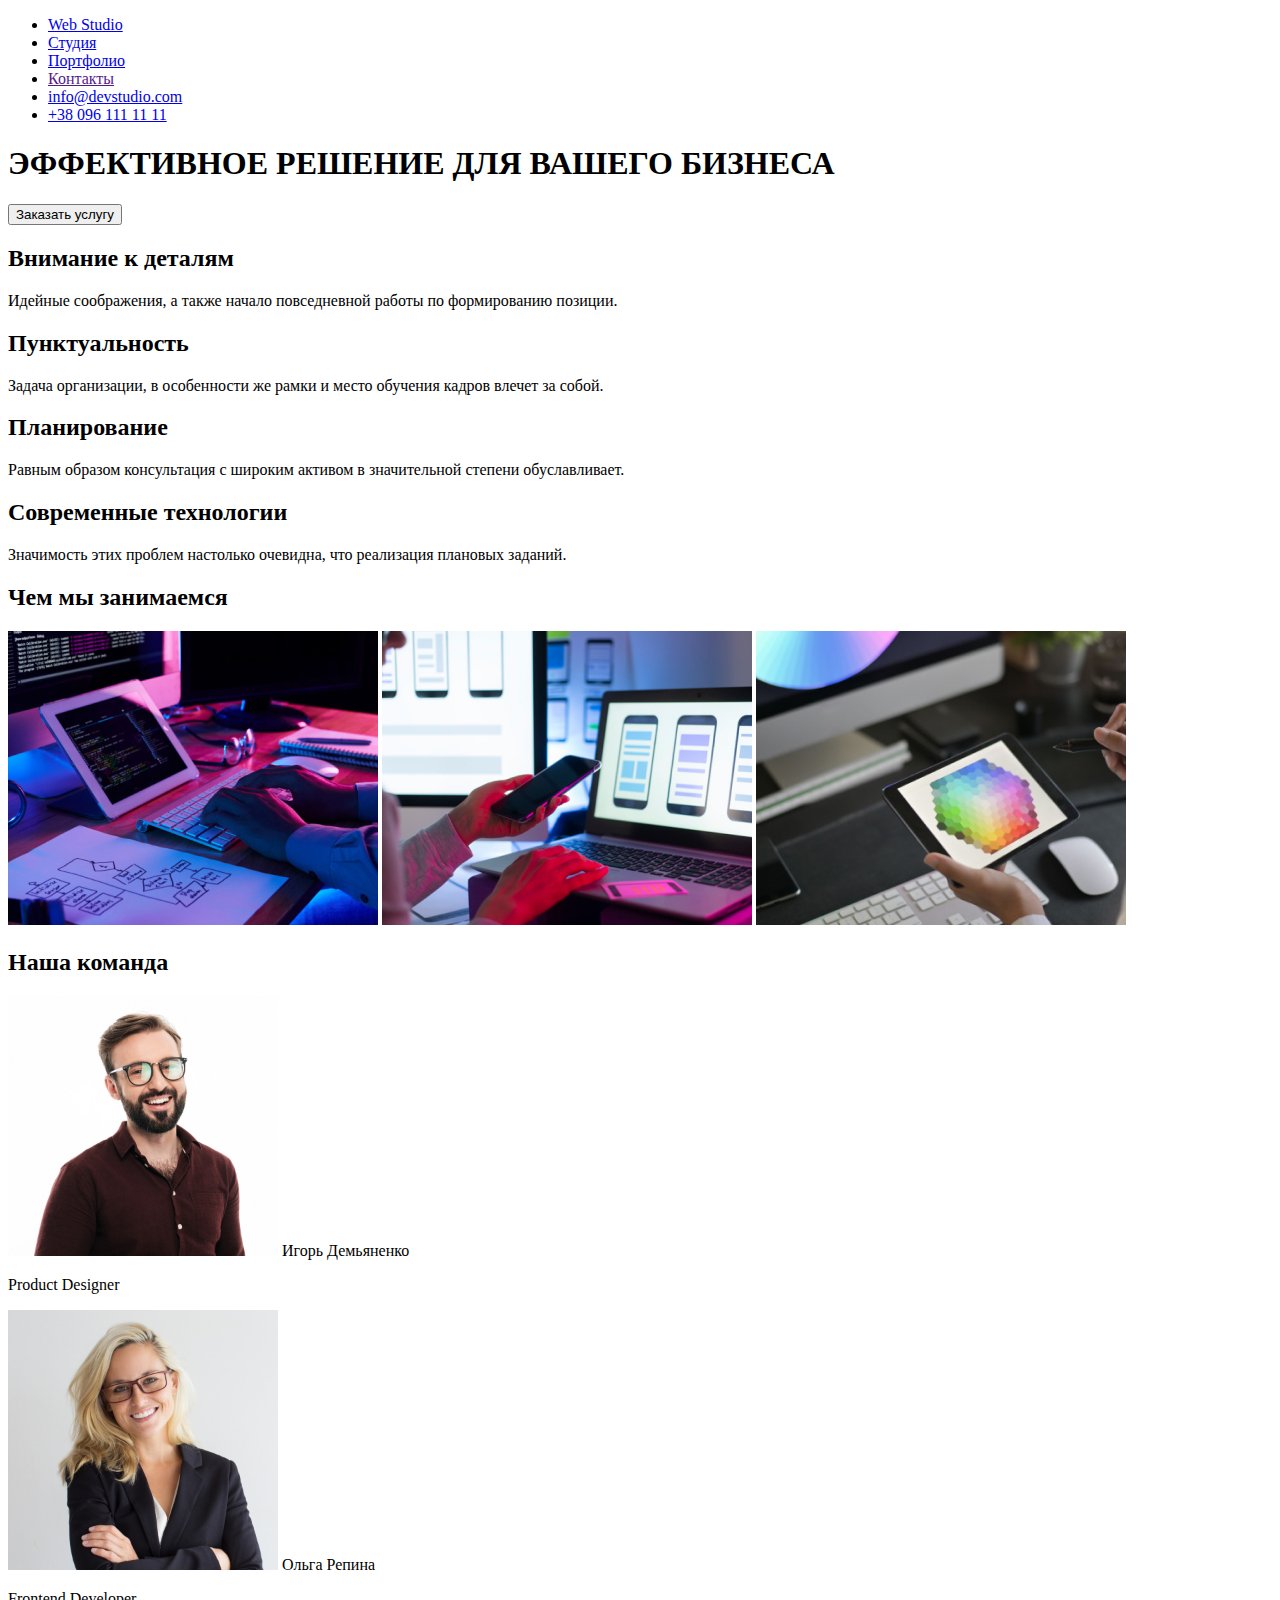
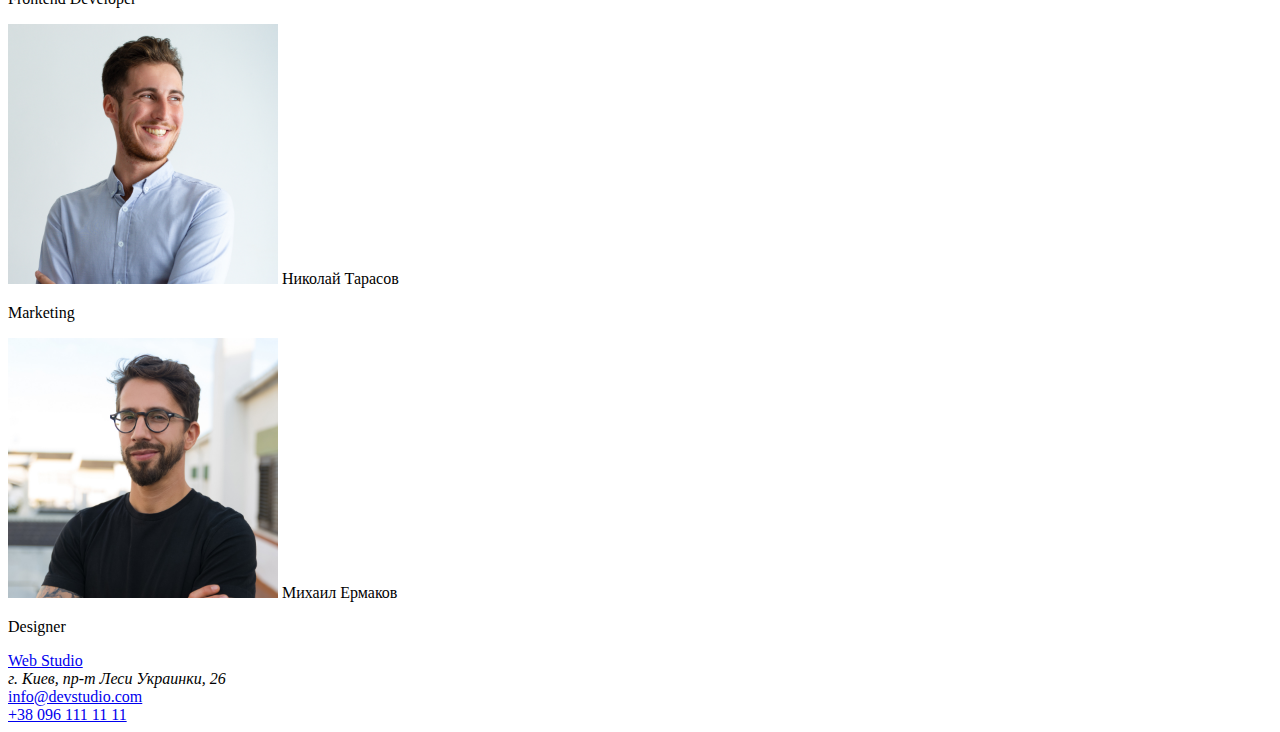
==== index.html @ 09b92e20 "Starting" ====
<!DOCTYPE html>
<html lang="en">
    <head>
        <meta charset="UTF-8">
        <meta name="viewport" content="width=device-width, initial-scale=1.0">
        <title>Студия</title>
    </head>
    <body>
        <!--Верхняя линия-->
        <header>
            <ul>
                <li><a href="./index.html">Web Studio</a></li>
                <li><a href="./index.html">Студия</a></li>
                <li><a href="./portfolio.html">Портфолио</a></li>
                <li><a href="">Контакты</a></li>
                <li><a href="mailto:info@devstudio.com">info@devstudio.com</a></li>
                <li><a href="tel:+380961111111">+38 096 111 11 11</a></li>
            </ul>
        </header>

        <!--Основной контент-->
        <main>
            <!--Шапка-->
            <section>
                <h1>ЭФФЕКТИВНОЕ РЕШЕНИЕ ДЛЯ ВАШЕГО БИЗНЕСА</h1>
                <button type="button">Заказать услугу</button>
            </section>

            <!--Особенности-->
            <section>
                <!--Feature 1-->
                <section>
                    <h2>Внимание к деталям</h2>
                    <p>Идейные соображения, а также начало повседневной работы по формированию позиции.</p>
                </section>

                <!--Feature 2-->
                <section>
                    <h2>Пунктуальность</h2>
                    <p>Задача организации, в особенности же рамки и место обучения кадров влечет за собой.</p>
                </section>

                <!--Feature 3-->
                <section>
                    <h2>Планирование</h2>
                    <p>Равным образом консультация с широким активом в значительной степени обуславливает.</p>
                </section>

                <!--Feature 4-->
                <section>
                    <h2>Современные технологии</h2>
                    <p>Значимость этих проблем настолько очевидна, что реализация плановых заданий.</p>
                </section>
            </section>

            <!--Чем мы занимаемся-->
            <section>
                <h2>Чем мы занимаемся</h2>
                <img src="./images/img.jpg" width="370px" height="294px">
                <img src="./images/img (1).jpg" width="370px" height="294px">
                <img src="./images/img (2).jpg" width="370px" height="294px">
            </section>

            <!--Наша команда-->
            <section>
                <h2>Наша команда</h2>
                <img src="./images/img (3).jpg" alt="Игорь Демьяненко" width="270px" height="260px">
                <span> Игорь Демьяненко <p> Product Designer</p></span>
                <img src="./images/img (4).jpg" alt="Ольга Репина" width="270px" height="260px">
                <span> Ольга Репина <p> Frontend Developer</p></span>
                <img src="./images/img (5).jpg" alt="Николай Тарасов" width="270px" height="260px">
                <span> Николай Тарасов <p> Marketing</p></span>
                <img src="./images/img (6).jpg" alt="Михаил Ермаков" width="270px" height="260px">
                <span>Михаил Ермаков <p> Designer</p></span>
            </section>
        </main>

        <!--Подвал-->
        <footer>
            <a href="./index.html">Web Studio</a>

            <!--Address-->
            <section>
                <address>г. Киев, пр-т Леси Украинки, 26</address>
            </section>

            <!--e-mail input-->
            <section>
                <a href="mailto:info@devstudio.com">info@devstudio.com</a>
            </section>

            <!--Phone-->
            <section>
                <a href="tel:+380961111111">+38 096 111 11 11</a>
            </section>
        </footer>
    </body>
</html>
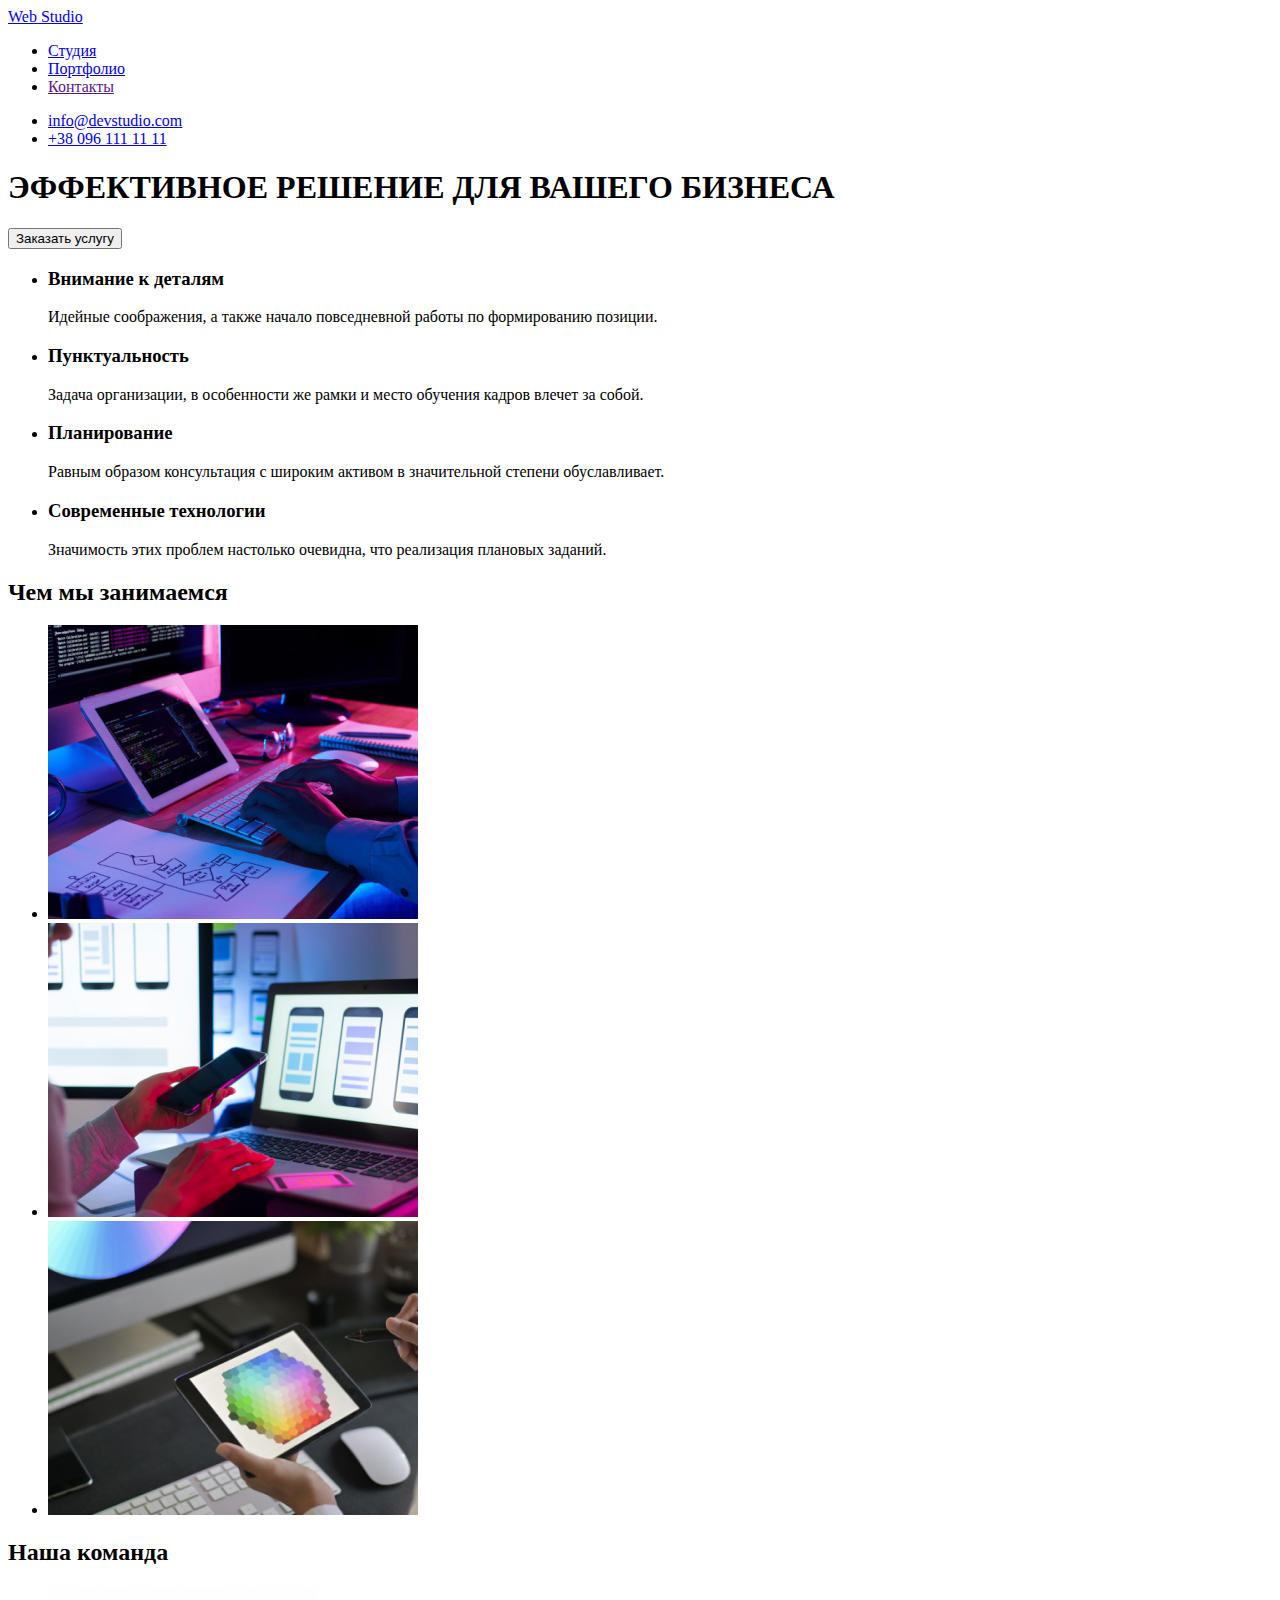
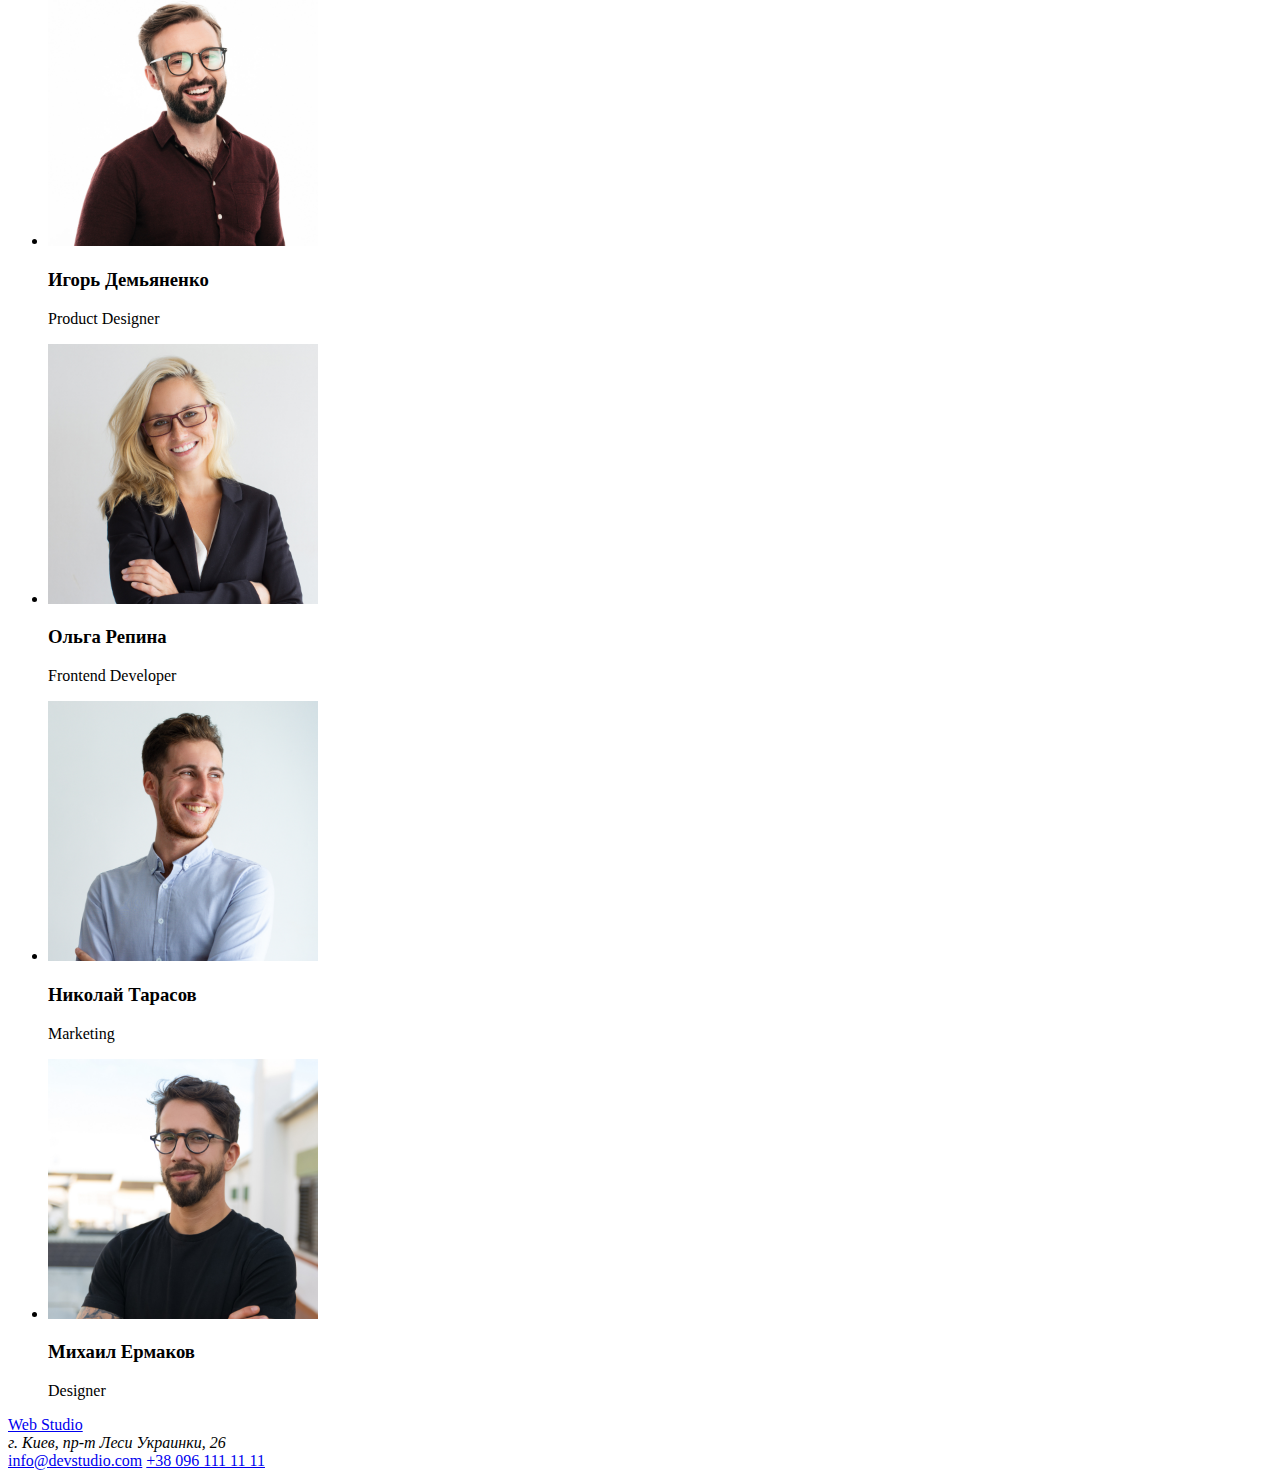
==== commit f564366a: "Changes 1" ====
--- a/index.html
+++ b/index.html
@@ -8,11 +8,15 @@
     <body>
         <!--Верхняя линия-->
         <header>
+            <nav>
+                <a href="/">Web Studio</a>
+                <ul>
+                    <li><a href="./index.html">Студия</a></li>
+                    <li><a href="./portfolio.html">Портфолио</a></li>
+                    <li><a href="">Контакты</a></li>
+                </ul>
+            </nav>
             <ul>
-                <li><a href="./index.html">Web Studio</a></li>
-                <li><a href="./index.html">Студия</a></li>
-                <li><a href="./portfolio.html">Портфолио</a></li>
-                <li><a href="">Контакты</a></li>
                 <li><a href="mailto:info@devstudio.com">info@devstudio.com</a></li>
                 <li><a href="tel:+380961111111">+38 096 111 11 11</a></li>
             </ul>
@@ -23,76 +27,82 @@
             <!--Шапка-->
             <section>
                 <h1>ЭФФЕКТИВНОЕ РЕШЕНИЕ ДЛЯ ВАШЕГО БИЗНЕСА</h1>
-                <button type="button">Заказать услугу</button>
+                <button>Заказать услугу</button>
             </section>
 
             <!--Особенности-->
             <section>
-                <!--Feature 1-->
-                <section>
-                    <h2>Внимание к деталям</h2>
-                    <p>Идейные соображения, а также начало повседневной работы по формированию позиции.</p>
-                </section>
+                <ul>
+                    <!--Feature 1-->
+                    <li>
+                        <h3>Внимание к деталям</h3>
+                        <p>Идейные соображения, а также начало повседневной работы по формированию позиции.</p>
+                    </li>
 
-                <!--Feature 2-->
-                <section>
-                    <h2>Пунктуальность</h2>
-                    <p>Задача организации, в особенности же рамки и место обучения кадров влечет за собой.</p>
-                </section>
+                    <!--Feature 2-->
+                    <li>
+                        <h3>Пунктуальность</h3>
+                        <p>Задача организации, в особенности же рамки и место обучения кадров влечет за собой.</p>
+                    </li>
 
-                <!--Feature 3-->
-                <section>
-                    <h2>Планирование</h2>
-                    <p>Равным образом консультация с широким активом в значительной степени обуславливает.</p>
-                </section>
+                    <!--Feature 3-->
+                    <li>
+                        <h3>Планирование</h3>
+                        <p>Равным образом консультация с широким активом в значительной степени обуславливает.</p>
+                    </li>
 
-                <!--Feature 4-->
-                <section>
-                    <h2>Современные технологии</h2>
-                    <p>Значимость этих проблем настолько очевидна, что реализация плановых заданий.</p>
-                </section>
+                    <!--Feature 4-->
+                    <li>
+                        <h3>Современные технологии</h3>
+                        <p>Значимость этих проблем настолько очевидна, что реализация плановых заданий.</p>
+                    </li>
+                </ul>
             </section>
 
             <!--Чем мы занимаемся-->
             <section>
                 <h2>Чем мы занимаемся</h2>
-                <img src="./images/img.jpg" width="370px" height="294px">
-                <img src="./images/img (1).jpg" width="370px" height="294px">
-                <img src="./images/img (2).jpg" width="370px" height="294px">
+                    <ul>
+                        <li><img src="./images/img.jpg" alt="write html" width="370" height="294"></li>
+                        <li><img src="./images/img(1).jpg" alt="agree decign" width="370" height="294"></li>
+                        <li><img src="./images/img(2).jpg" alt="apply css" width="370" height="294"></li>
+                    </ul>
             </section>
 
             <!--Наша команда-->
             <section>
                 <h2>Наша команда</h2>
-                <img src="./images/img (3).jpg" alt="Игорь Демьяненко" width="270px" height="260px">
-                <span> Игорь Демьяненко <p> Product Designer</p></span>
-                <img src="./images/img (4).jpg" alt="Ольга Репина" width="270px" height="260px">
-                <span> Ольга Репина <p> Frontend Developer</p></span>
-                <img src="./images/img (5).jpg" alt="Николай Тарасов" width="270px" height="260px">
-                <span> Николай Тарасов <p> Marketing</p></span>
-                <img src="./images/img (6).jpg" alt="Михаил Ермаков" width="270px" height="260px">
-                <span>Михаил Ермаков <p> Designer</p></span>
+                    <ul>
+                        <li>
+                            <img src="./images/img(3).jpg" alt="Игорь Демьяненко" width="270" height="260">
+                            <h3>Игорь Демьяненко</h3>
+                            <p>Product Designer</p>
+                        </li>
+                        <li>
+                            <img src="./images/img(4).jpg" alt="Ольга Репина" width="270" height="260">
+                            <h3>Ольга Репина</h3>
+                            <p>Frontend Developer</p>
+                        </li>
+                        <li>
+                            <img src="./images/img(5).jpg" alt="Николай Тарасов" width="270" height="260">
+                            <h3>Николай Тарасов</h3>
+                            <p>Marketing</p>
+                        </li>
+                        <li>
+                            <img src="./images/img(6).jpg" alt="Михаил Ермаков" width="270" height="260">
+                            <h3>Михаил Ермаков</h3>
+                            <p>Designer</p>
+                        </li>
+                    </ul>
             </section>
         </main>
 
         <!--Подвал-->
         <footer>
-            <a href="./index.html">Web Studio</a>
-
-            <!--Address-->
-            <section>
-                <address>г. Киев, пр-т Леси Украинки, 26</address>
-            </section>
-
-            <!--e-mail input-->
-            <section>
-                <a href="mailto:info@devstudio.com">info@devstudio.com</a>
-            </section>
-
-            <!--Phone-->
-            <section>
-                <a href="tel:+380961111111">+38 096 111 11 11</a>
-            </section>
+            <a href="/">Web Studio</a>
+            <address>г. Киев, пр-т Леси Украинки, 26</address>
+            <a href="mailto:info@devstudio.com">info@devstudio.com</a>
+            <a href="tel:+380961111111">+38 096 111 11 11</a>
         </footer>
     </body>
 </html>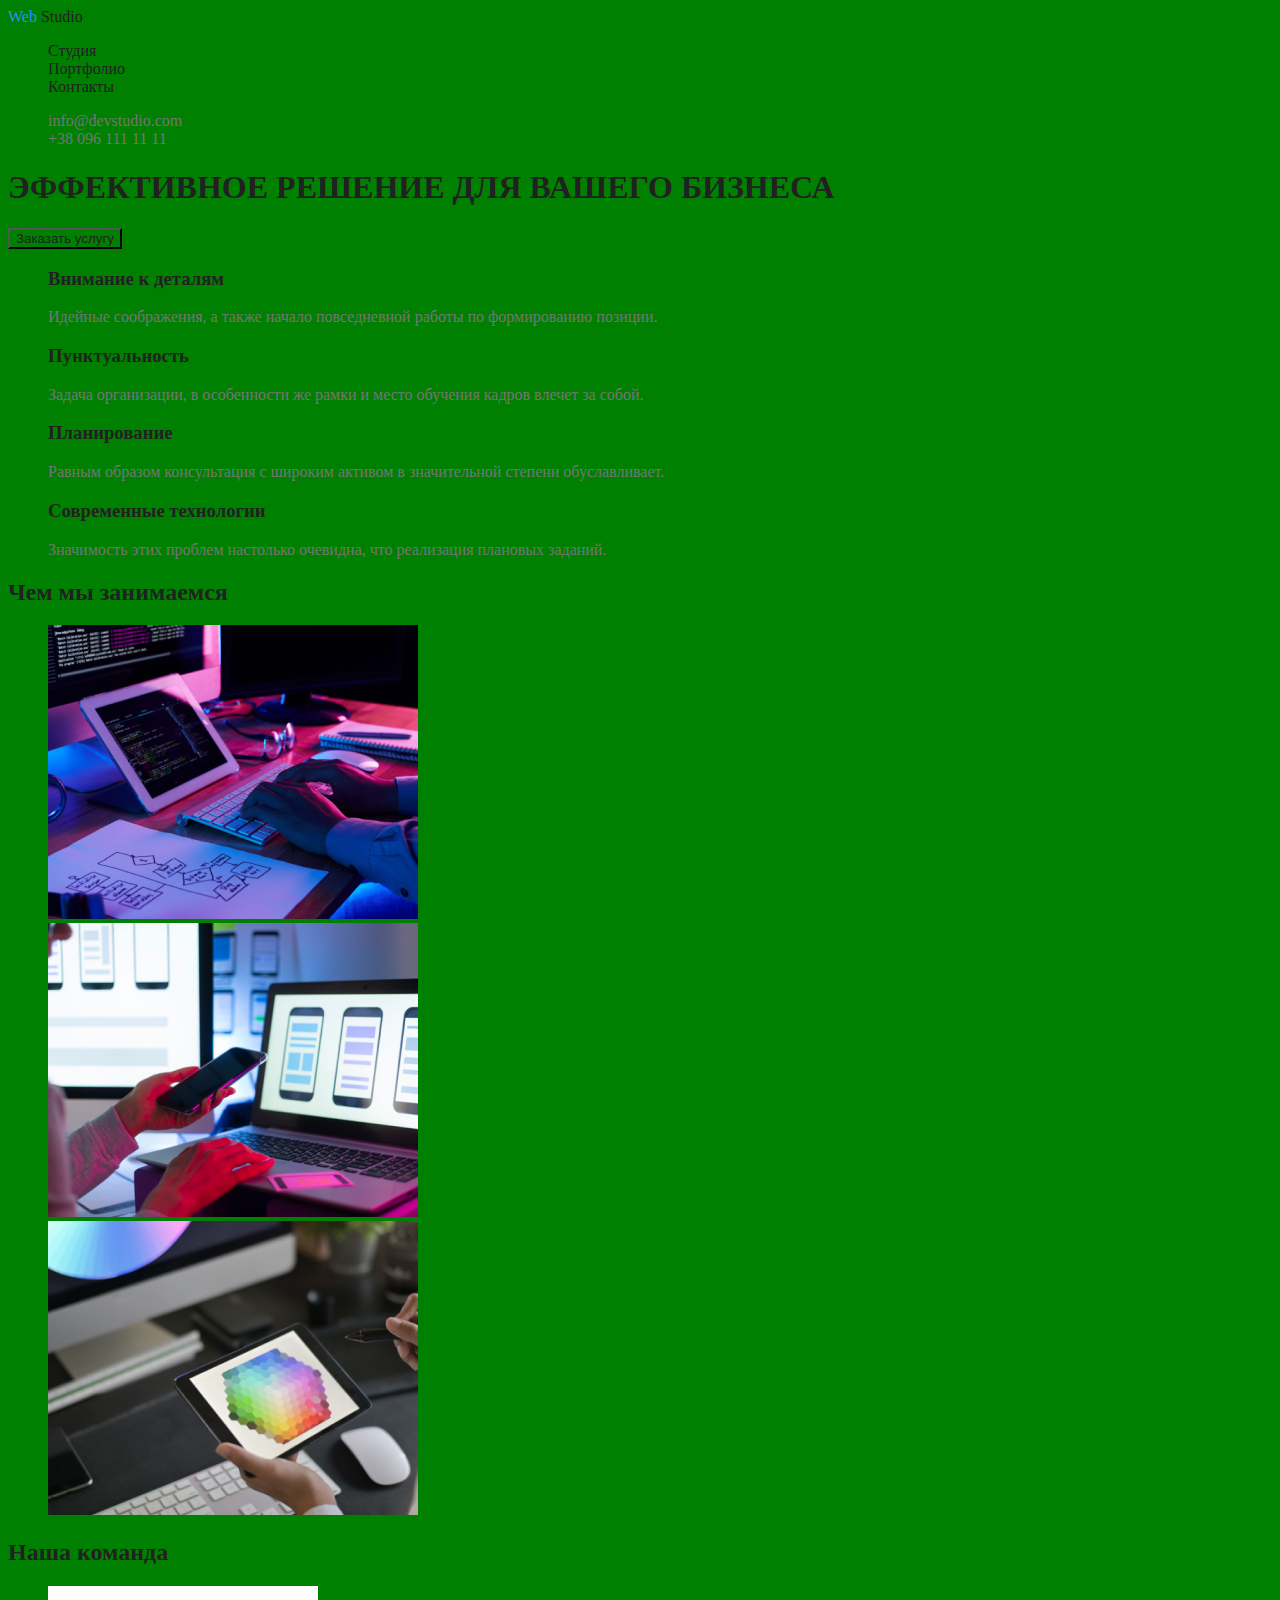
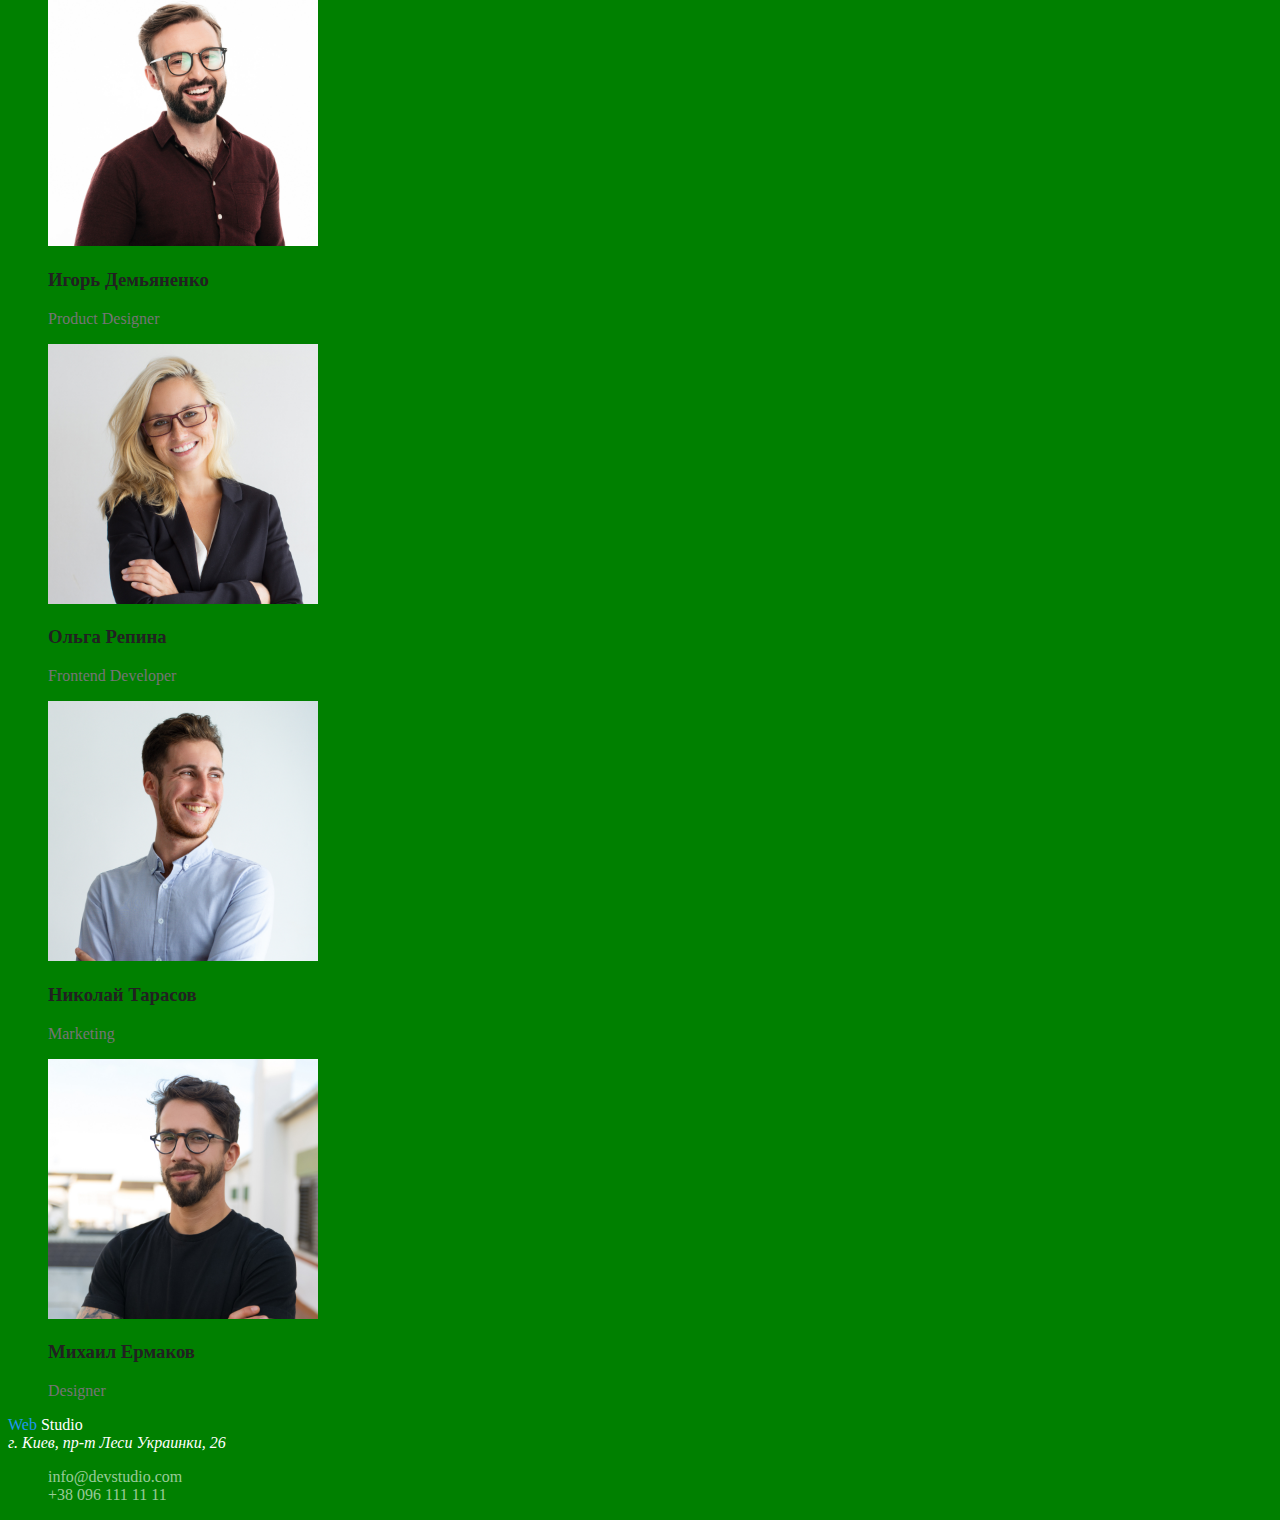
==== commit 6b984129: "nightmare" ====
--- a/index.html
+++ b/index.html
@@ -4,21 +4,22 @@
         <meta charset="UTF-8">
         <meta name="viewport" content="width=device-width, initial-scale=1.0">
         <title>Студия</title>
+        <link rel="stylesheet" href="./css/styles.css">
     </head>
     <body>
         <!--Верхняя линия-->
         <header>
             <nav>
-                <a href="/">Web Studio</a>
-                <ul>
-                    <li><a href="./index.html">Студия</a></li>
-                    <li><a href="./portfolio.html">Портфолио</a></li>
-                    <li><a href="">Контакты</a></li>
+                <a href="/"><span class="pages-logo" >Web</span> Studio</a>
+                <ul >
+                    <li><a class="pages" href="./index.html">Студия</a></li>
+                    <li><a class="pages" href="./portfolio.html">Портфолио</a></li>
+                    <li><a class="pages" href="">Контакты</a></li>
                 </ul>
             </nav>
-            <ul>
-                <li><a href="mailto:info@devstudio.com">info@devstudio.com</a></li>
-                <li><a href="tel:+380961111111">+38 096 111 11 11</a></li>
+            <ul class="connect">
+                <li><a class="pages" href="mailto:info@devstudio.com">info@devstudio.com</a></li>
+                <li><a class="pages" href="tel:+380961111111">+38 096 111 11 11</a></li>
             </ul>
         </header>
 
@@ -99,10 +100,13 @@
 
         <!--Подвал-->
         <footer>
-            <a href="/">Web Studio</a>
-            <address>г. Киев, пр-т Леси Украинки, 26</address>
-            <a href="mailto:info@devstudio.com">info@devstudio.com</a>
-            <a href="tel:+380961111111">+38 096 111 11 11</a>
+            <a class="footer-logo" href="/"><span class="pages-logo">Web</span> Studio</a>
+            <address class="footer-address">г. Киев, пр-т Леси Украинки, 26</address>
+          <ul>
+              <li><a class="footer-connect" href="mailto:info@devstudio.com">info@devstudio.com</a></li>
+              <li><a class="footer-connect" href="tel:+380961111111">+38 096 111 11 11</a></li>
+          </ul>
+            
         </footer>
     </body>
 </html>--- a/css/styles.css
+++ b/css/styles.css
@@ -0,0 +1,62 @@
+:root{
+    --primary-text-color: #757575;
+    --title-text-color: #212121;
+    --link-text-color: #2196F3;
+}
+
+* {
+    background: green;
+    color: var(--title-text-color);
+}
+
+a {
+    text-decoration: none;
+}
+
+li {
+    list-style-type: none;
+}
+
+p{
+    color: var(--primary-text-color);
+}
+
+/* шапка*/
+
+.pages:hover,
+.pages:focus{
+    color: var(--link-text-color);
+}
+
+.pages-logo {
+   color: var(--link-text-color);
+}
+
+.connect a {
+    color: var(--primary-text-color);
+}
+
+/*footer*/
+.footer-logo {
+color: #FFFFFF;
+}
+
+.footer-address{
+    color: #FFFFFF;
+}
+
+.footer-connect {
+    color: rgba(255, 255, 255, 0.6);
+}
+
+/*button*/
+button:hover,
+button:focus{
+background: var(--link-text-color);
+color: #FFFFFF;
+}
+
+.button-slice{
+background: #F5F4FA;
+color: var(--title-text-color);
+}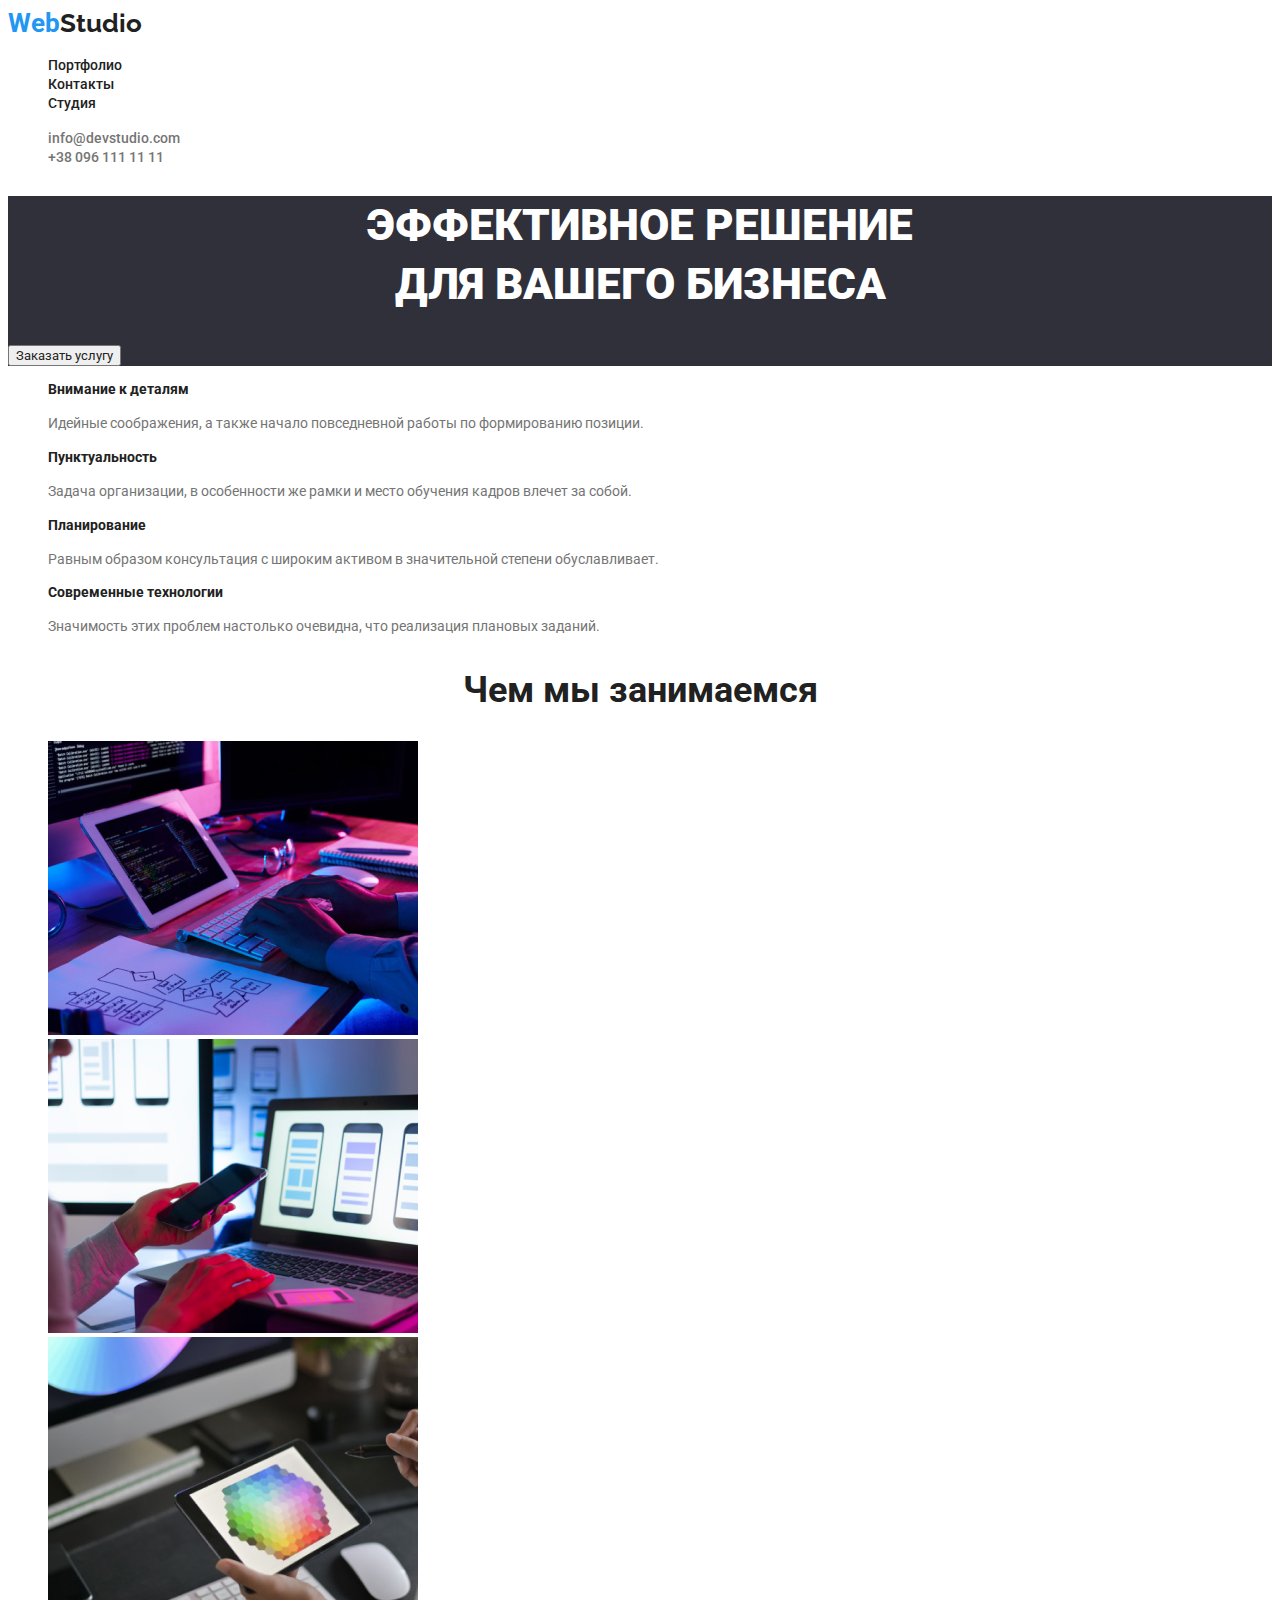
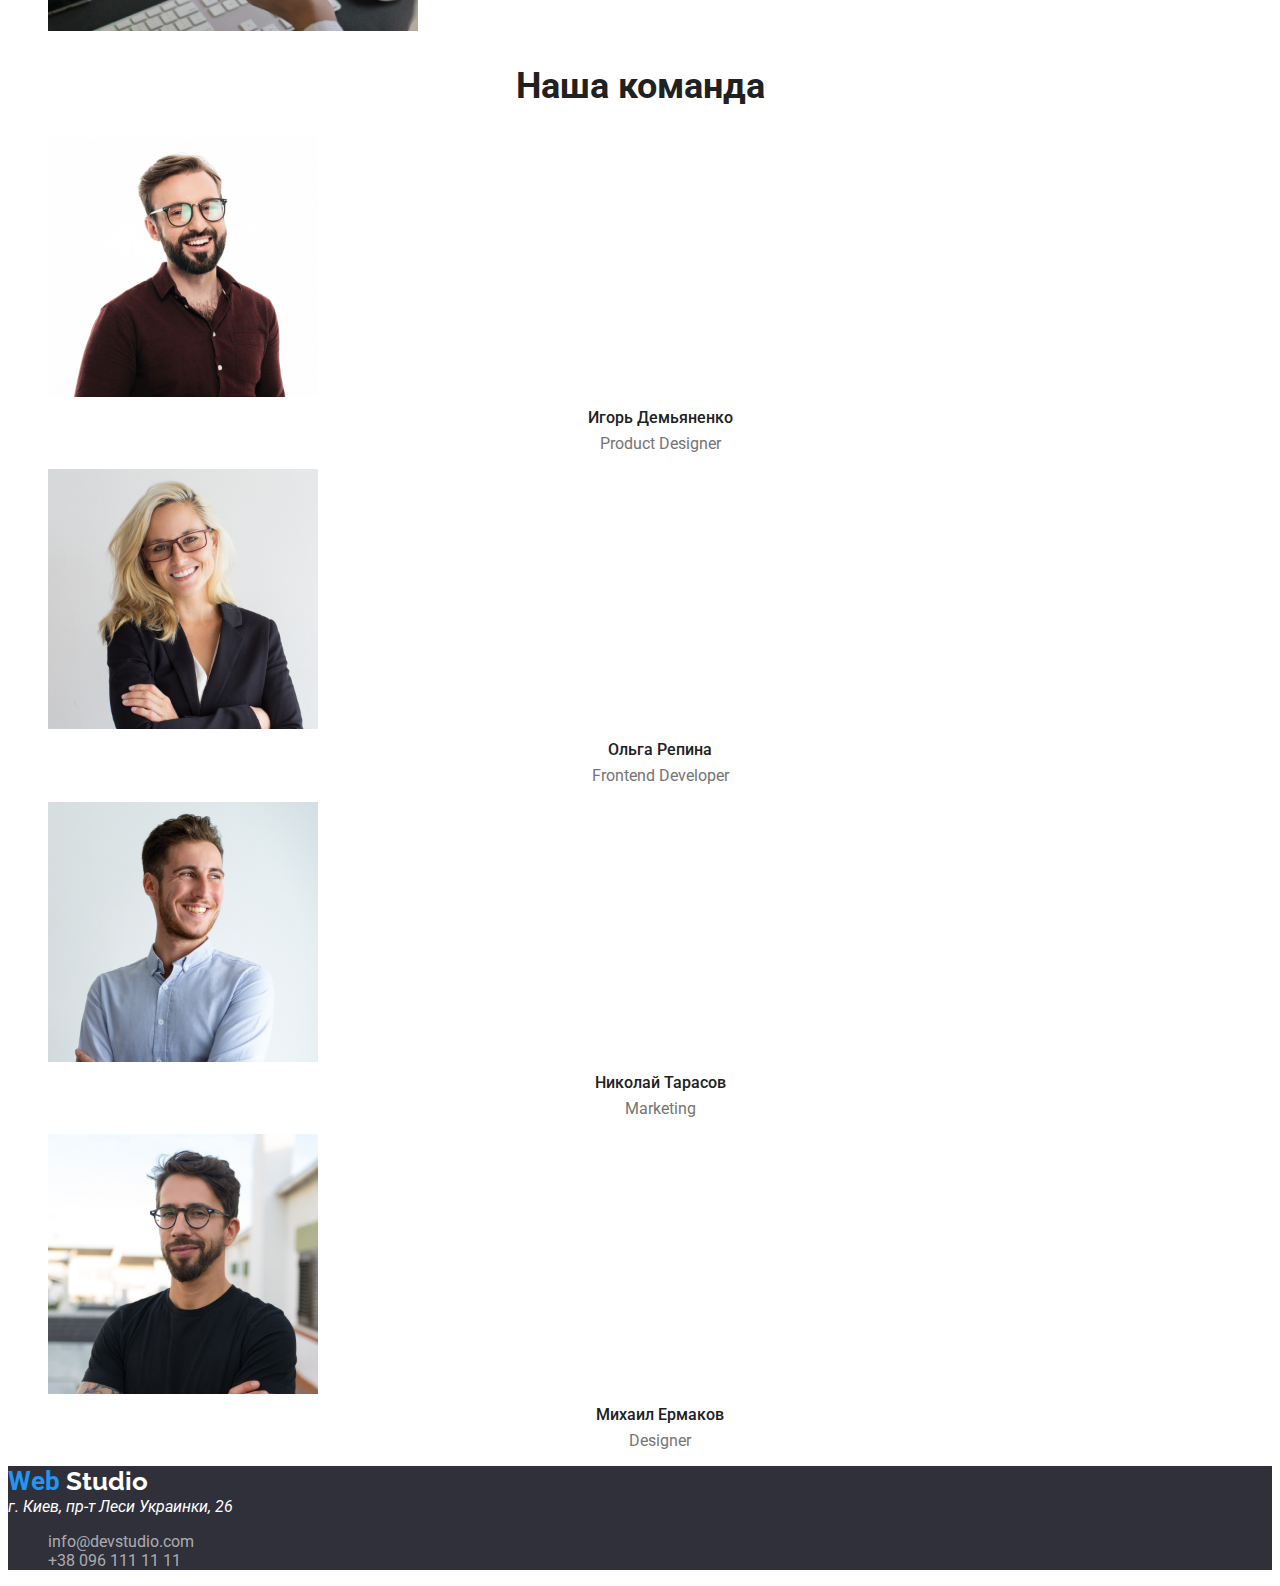
==== commit 0f17a68b: "Styles" ====
--- a/index.html
+++ b/index.html
@@ -4,65 +4,67 @@
         <meta charset="UTF-8">
         <meta name="viewport" content="width=device-width, initial-scale=1.0">
         <title>Студия</title>
+        <link rel="preconnect" href="https://fonts.gstatic.com">
+        <link href="https://fonts.googleapis.com/css2?family=Raleway:wght@700&family=Roboto:wght@400;500;700;900&display=swap" rel="stylesheet">
         <link rel="stylesheet" href="./css/styles.css">
     </head>
     <body>
-        <!--Верхняя линия-->
+        <!--Шапка-->
         <header>
             <nav>
-                <a href="/"><span class="pages-logo" >Web</span> Studio</a>
-                <ul >
-                    <li><a class="pages" href="./index.html">Студия</a></li>
-                    <li><a class="pages" href="./portfolio.html">Портфолио</a></li>
-                    <li><a class="pages" href="">Контакты</a></li>
+                <a class="nav-logo" href="/"><span class="header-logo" >Web</span>Studio</a>
+                <ul class="nav-list">
+                    <li><a class="nav-item" href="./portfolio.html">Портфолио</a></li>
+                    <li><a class="nav-item" href="">Контакты</a></li>
+                    <li><a class="nav-item" href="./index.html">Студия</a></li>
                 </ul>
             </nav>
-            <ul class="connect">
-                <li><a class="pages" href="mailto:info@devstudio.com">info@devstudio.com</a></li>
-                <li><a class="pages" href="tel:+380961111111">+38 096 111 11 11</a></li>
+            <ul class="contact-list">
+                <li><a class="nav-item" href="mailto:info@devstudio.com">info@devstudio.com</a></li>
+                <li><a class="nav-item" href="tel:+380961111111">+38 096 111 11 11</a></li>
             </ul>
         </header>
 
         <!--Основной контент-->
         <main>
             <!--Шапка-->
-            <section>
-                <h1>ЭФФЕКТИВНОЕ РЕШЕНИЕ ДЛЯ ВАШЕГО БИЗНЕСА</h1>
-                <button>Заказать услугу</button>
+            <section class="main-header">
+                <h1 class="title-hero">ЭФФЕКТИВНОЕ РЕШЕНИЕ<br>ДЛЯ ВАШЕГО БИЗНЕСА</h1>
+                <button class="main-button">Заказать услугу</button>
             </section>
 
             <!--Особенности-->
-            <section>
+            <section class="main-features">
                 <ul>
                     <!--Feature 1-->
                     <li>
-                        <h3>Внимание к деталям</h3>
-                        <p>Идейные соображения, а также начало повседневной работы по формированию позиции.</p>
+                        <h3 class="features-header">Внимание к деталям</h3>
+                        <p class="features-text">Идейные соображения, а также начало повседневной работы по формированию позиции.</p>
                     </li>
 
                     <!--Feature 2-->
                     <li>
-                        <h3>Пунктуальность</h3>
-                        <p>Задача организации, в особенности же рамки и место обучения кадров влечет за собой.</p>
+                        <h3 class="features-header">Пунктуальность</h3>
+                        <p class="features-text">Задача организации, в особенности же рамки и место обучения кадров влечет за собой.</p>
                     </li>
 
                     <!--Feature 3-->
                     <li>
-                        <h3>Планирование</h3>
-                        <p>Равным образом консультация с широким активом в значительной степени обуславливает.</p>
+                        <h3 class="features-header">Планирование</h3>
+                        <p class="features-text">Равным образом консультация с широким активом в значительной степени обуславливает.</p>
                     </li>
 
                     <!--Feature 4-->
                     <li>
-                        <h3>Современные технологии</h3>
-                        <p>Значимость этих проблем настолько очевидна, что реализация плановых заданий.</p>
+                        <h3 class="features-header">Современные технологии</h3>
+                        <p class="features-text">Значимость этих проблем настолько очевидна, что реализация плановых заданий.</p>
                     </li>
                 </ul>
             </section>
 
             <!--Чем мы занимаемся-->
-            <section>
-                <h2>Чем мы занимаемся</h2>
+            <section class="main-works">
+                <h2 class="works-header">Чем мы занимаемся</h2>
                     <ul>
                         <li><img src="./images/img.jpg" alt="write html" width="370" height="294"></li>
                         <li><img src="./images/img(1).jpg" alt="agree decign" width="370" height="294"></li>
@@ -71,28 +73,28 @@
             </section>
 
             <!--Наша команда-->
-            <section>
-                <h2>Наша команда</h2>
+            <section class="main-team">
+                <h2 class="team-header">Наша команда</h2>
                     <ul>
                         <li>
                             <img src="./images/img(3).jpg" alt="Игорь Демьяненко" width="270" height="260">
-                            <h3>Игорь Демьяненко</h3>
-                            <p>Product Designer</p>
+                            <h3 class="team-name">Игорь Демьяненко</h3>
+                            <p class="name-direction">Product Designer</p>
                         </li>
                         <li>
                             <img src="./images/img(4).jpg" alt="Ольга Репина" width="270" height="260">
-                            <h3>Ольга Репина</h3>
-                            <p>Frontend Developer</p>
+                            <h3 class="team-name">Ольга Репина</h3>
+                            <p class="name-direction">Frontend Developer</p>
                         </li>
                         <li>
                             <img src="./images/img(5).jpg" alt="Николай Тарасов" width="270" height="260">
-                            <h3>Николай Тарасов</h3>
-                            <p>Marketing</p>
+                            <h3 class="team-name">Николай Тарасов</h3>
+                            <p class="name-direction">Marketing</p>
                         </li>
                         <li>
                             <img src="./images/img(6).jpg" alt="Михаил Ермаков" width="270" height="260">
-                            <h3>Михаил Ермаков</h3>
-                            <p>Designer</p>
+                            <h3 class="team-name">Михаил Ермаков</h3>
+                            <p class="name-direction">Designer</p>
                         </li>
                     </ul>
             </section>
@@ -100,13 +102,12 @@
 
         <!--Подвал-->
         <footer>
-            <a class="footer-logo" href="/"><span class="pages-logo">Web</span> Studio</a>
+            <a class="footer-logo" href="/"><span class="header-logo">Web</span> Studio</a>
             <address class="footer-address">г. Киев, пр-т Леси Украинки, 26</address>
           <ul>
-              <li><a class="footer-connect" href="mailto:info@devstudio.com">info@devstudio.com</a></li>
-              <li><a class="footer-connect" href="tel:+380961111111">+38 096 111 11 11</a></li>
+              <li><a class="footer-contact" href="mailto:info@devstudio.com">info@devstudio.com</a></li>
+              <li><a class="footer-contact" href="tel:+380961111111">+38 096 111 11 11</a></li>
           </ul>
-            
         </footer>
     </body>
 </html>--- a/css/styles.css
+++ b/css/styles.css
@@ -5,8 +5,9 @@
 }
 
 * {
-    background: green;
+    
     color: var(--title-text-color);
+    font-family: 'Roboto', sans-serif;
 }
 
 a {
@@ -21,42 +22,153 @@
     color: var(--primary-text-color);
 }
 
-/* шапка*/
+/* Шапка*/
 
-.pages:hover,
-.pages:focus{
+.nav-logo{
+    font-family: Raleway;
+    font-weight: 700;
+    font-size: 26px;
+    line-height: 1.2;
+}
+
+.header-logo {
     color: var(--link-text-color);
 }
 
-.pages-logo {
-   color: var(--link-text-color);
+.nav-item{
+    font-weight: 500;
+    font-size: 14px;
+    line-height: 1.2;
 }
 
-.connect a {
+.nav-list .nav-item{
+    color: var(--title-text-color);
+}
+
+.contact-list .nav-item {
     color: var(--primary-text-color);
 }
 
-/*footer*/
+.nav-item:hover,
+.nav-item:focus{
+    color: var(--link-text-color);
+}
+
+/*Основной контент*/
+
+.main-header{
+    background:  #2F303A;
+}
+
+.title-hero{
+    color: #FFFFFF;
+    font-weight: 900;
+    font-size: 44px;
+    line-height: 1.36;
+    text-align: center;
+}
+
+/*.main-button{
+
+}
+
+.main-features{
+
+}
+*/
+
+.features-header{
+    font-weight: 700;
+    font-size: 14px;
+    line-height: 1.14;
+}
+
+.features-text{
+    font-weight: 400;
+    font-size: 14px;
+    line-height: 1.71;
+}
+
+/*.main-works {
+
+}
+
+.main-team{
+
+}
+*/
+
+.team-name {
+    font-weight: 500;
+    font-size: 16px;
+    line-height: 1.19px;
+    text-align: center;
+}
+
+.name-direction {
+    font-weight: 400;
+    font-size: 16px;
+    line-height: 1.19;
+    text-align: center;
+}
+
+
+/*Подвал*/
+footer{
+    background:#2F303A;
+   /* color: #FFFFFF;*/
+}
+
 .footer-logo {
-color: #FFFFFF;
+    color: #FFFFFF;
+    font-family: Raleway;
+    font-weight: 700;
+    font-size: 26px;
+    line-height: 1.2;
 }
 
 .footer-address{
     color: #FFFFFF;
 }
 
-.footer-connect {
+.footer-contact {
     color: rgba(255, 255, 255, 0.6);
 }
 
+.works-header, .team-header {
+    font-weight: 700;
+    font-size: 36px;
+    line-height: 1.17;
+    text-align: center;
+}
+
+/*Портфолио*/
+
+/*.main-portfolio{
+
+}
+*/
+
+.porfolio-header{
+    font-weight: 700;
+    font-size: 18px;
+    line-height: 2;
+}
+
+.portfolio-text{
+    font-weight: 400;
+    font-size: 16px;
+    line-height: 1.88;
+}
+
 /*button*/
-button:hover,
-button:focus{
-background: var(--link-text-color);
-color: #FFFFFF;
+    button:hover,
+    button:focus{
+    background: var(--link-text-color);
+    color: #FFFFFF;
 }
 
 .button-slice{
-background: #F5F4FA;
-color: var(--title-text-color);
+    background: #F5F4FA;
+    color: var(--title-text-color);
 }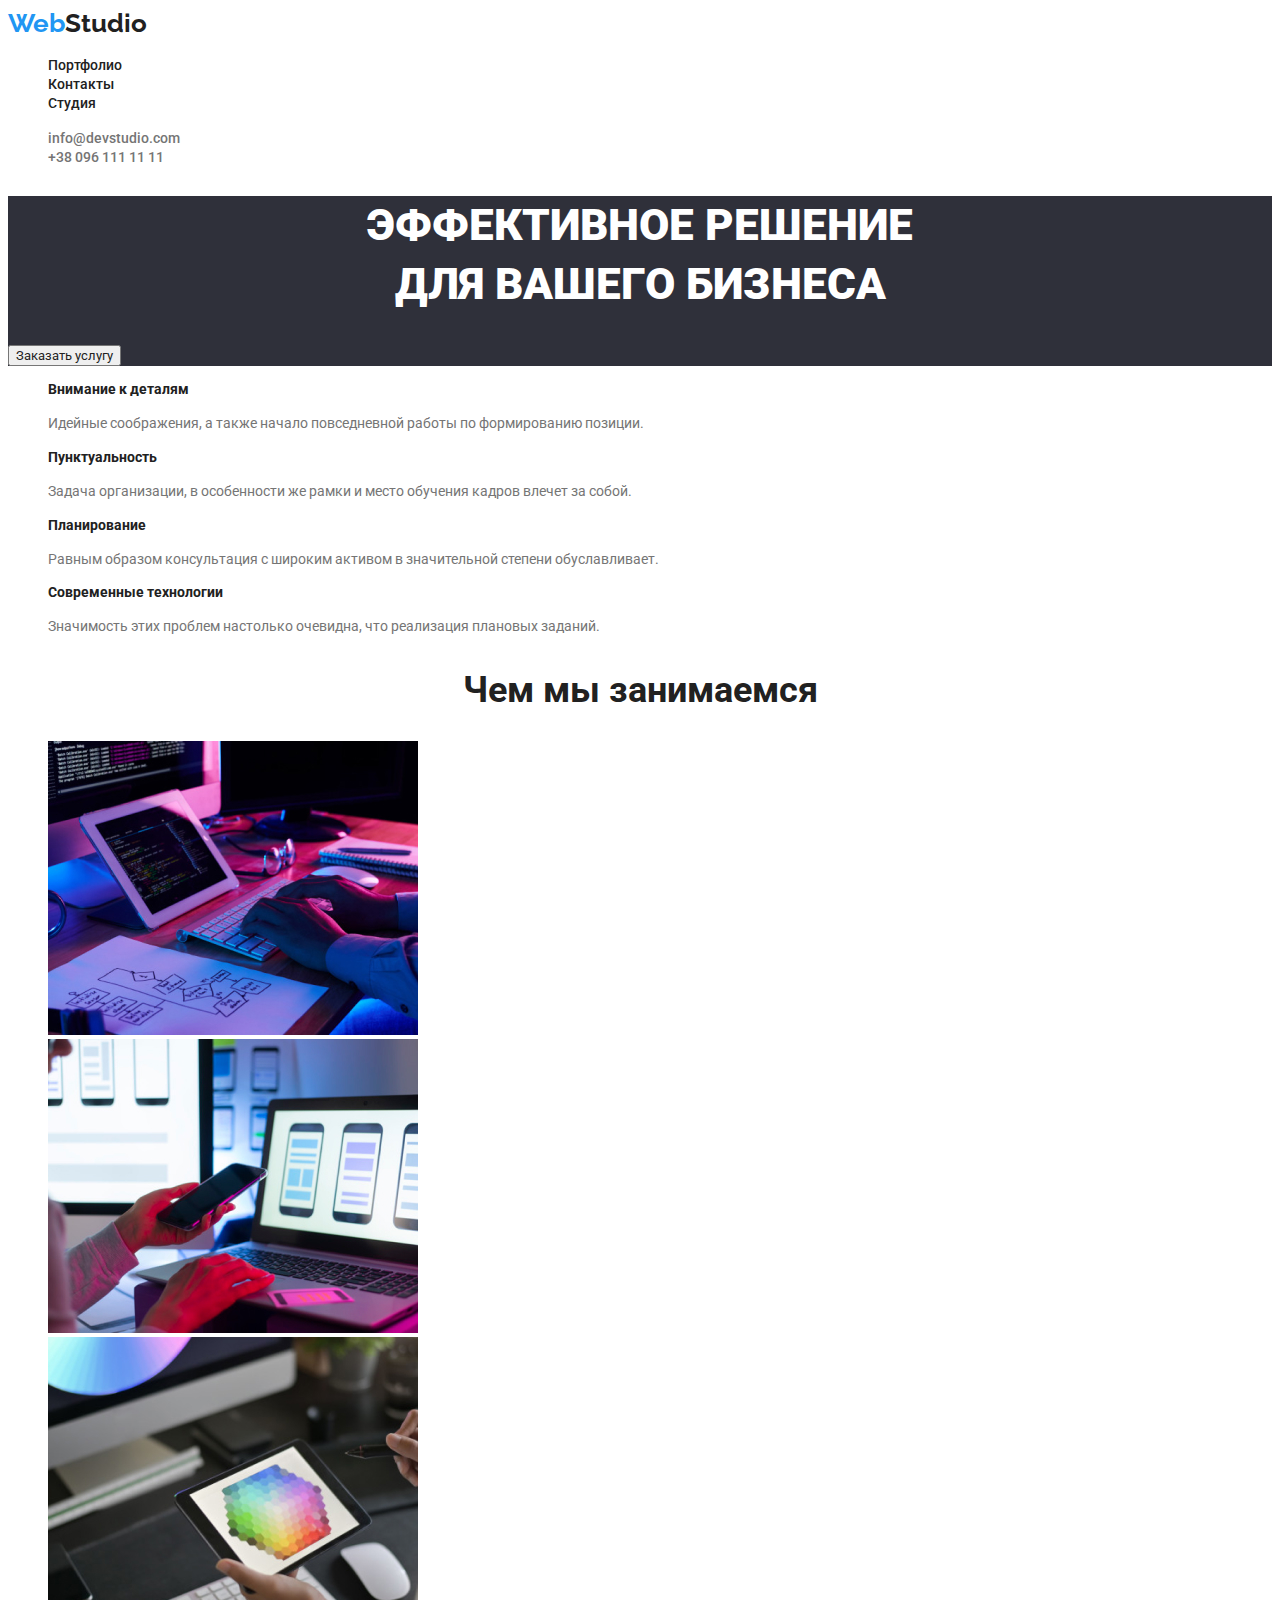
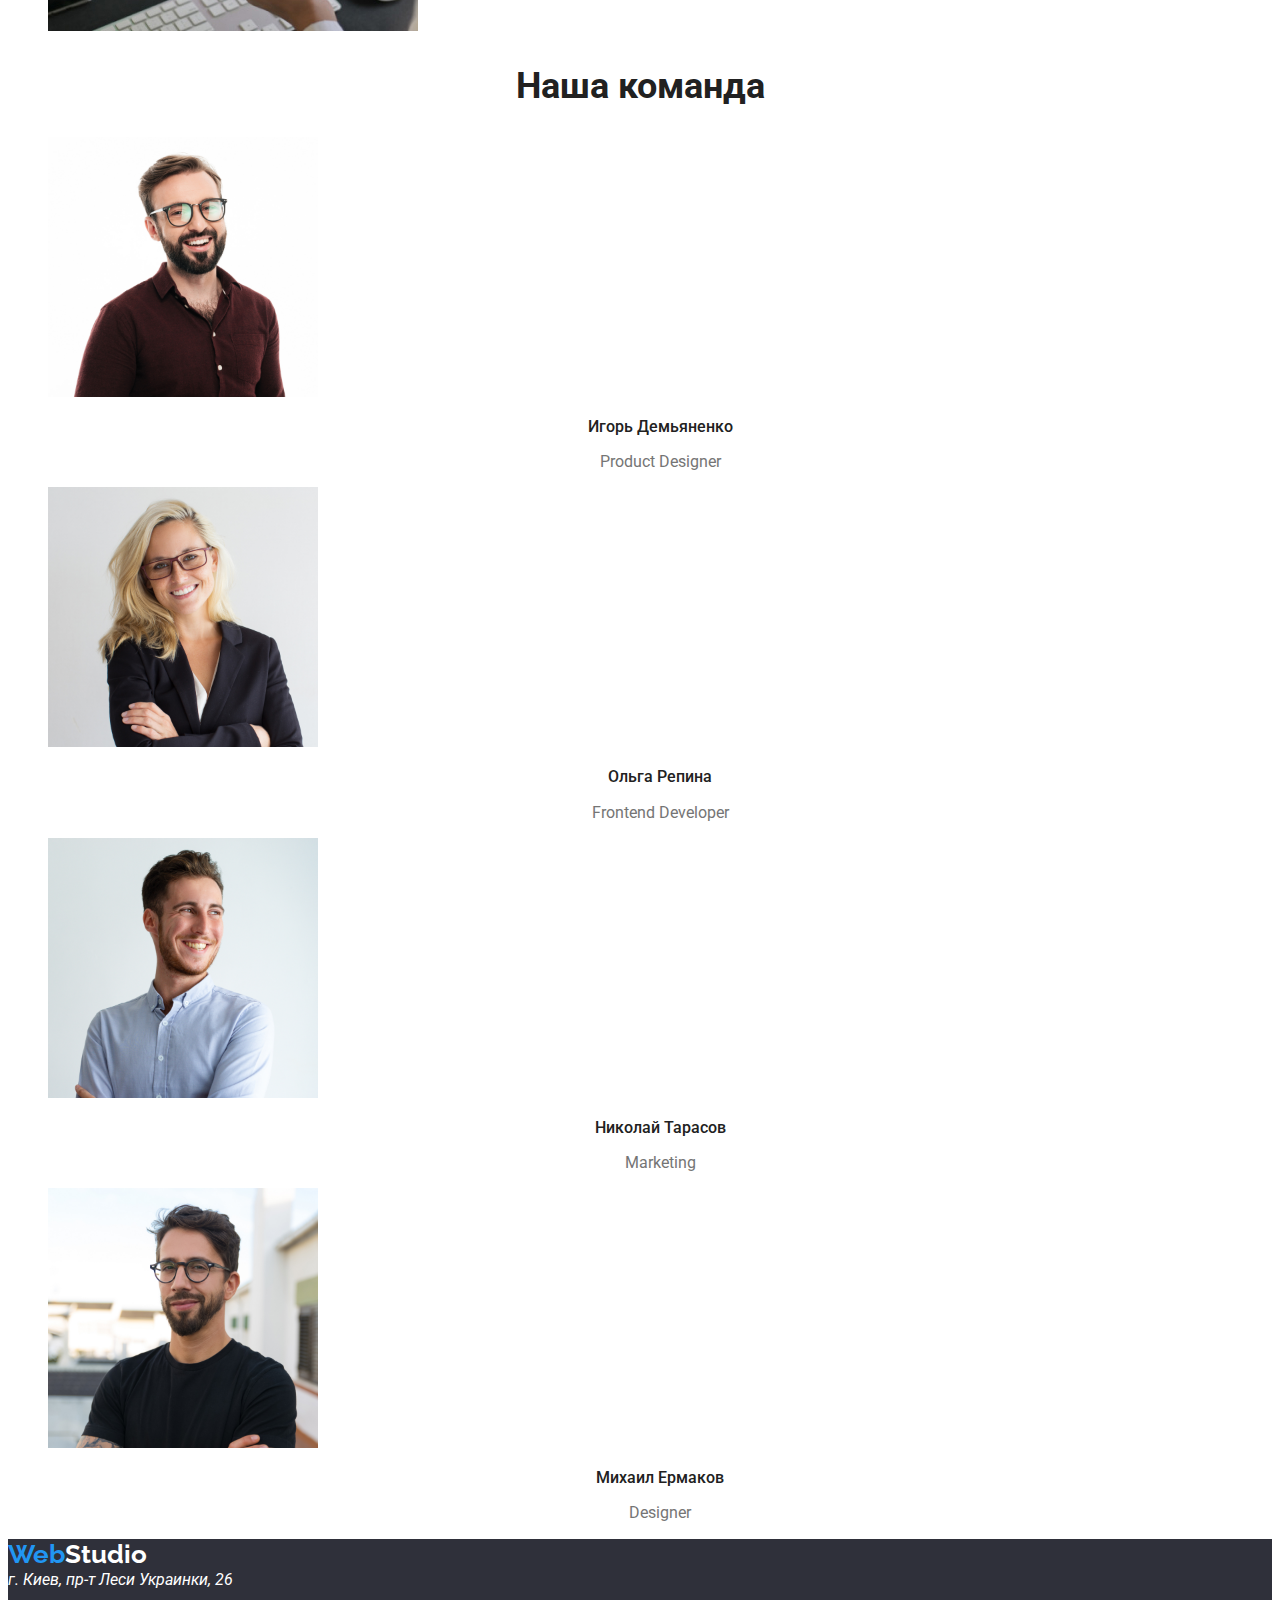
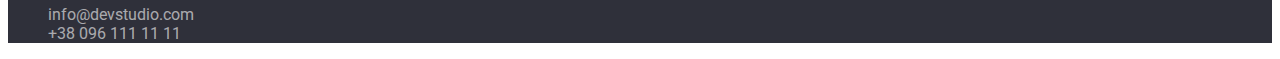
==== commit 0e86dd99: "minor amendments" ====
--- a/index.html
+++ b/index.html
@@ -102,7 +102,7 @@
 
         <!--Подвал-->
         <footer>
-            <a class="footer-logo" href="/"><span class="header-logo">Web</span> Studio</a>
+            <a class="footer-logo" href="/"><span class="header-logo">Web</span>Studio</a>
             <address class="footer-address">г. Киев, пр-т Леси Украинки, 26</address>
           <ul>
               <li><a class="footer-contact" href="mailto:info@devstudio.com">info@devstudio.com</a></li>
--- a/css/styles.css
+++ b/css/styles.css
@@ -25,13 +25,14 @@
 /* Шапка*/
 
 .nav-logo{
-    font-family: Raleway;
+    font-family: 'Raleway';
     font-weight: 700;
     font-size: 26px;
     line-height: 1.2;
 }
 
 .header-logo {
+    font-family: 'Raleway';
     color: var(--link-text-color);
 }
 
@@ -101,14 +102,14 @@
 .team-name {
     font-weight: 500;
     font-size: 16px;
-    line-height: 1.19px;
+    line-height: 1.2;
     text-align: center;
 }
 
 .name-direction {
     font-weight: 400;
     font-size: 16px;
-    line-height: 1.19;
+    line-height: 1.2;
     text-align: center;
 }
 
@@ -121,7 +122,7 @@
 
 .footer-logo {
     color: #FFFFFF;
-    font-family: Raleway;
+    font-family: 'Raleway';
     font-weight: 700;
     font-size: 26px;
     line-height: 1.2;
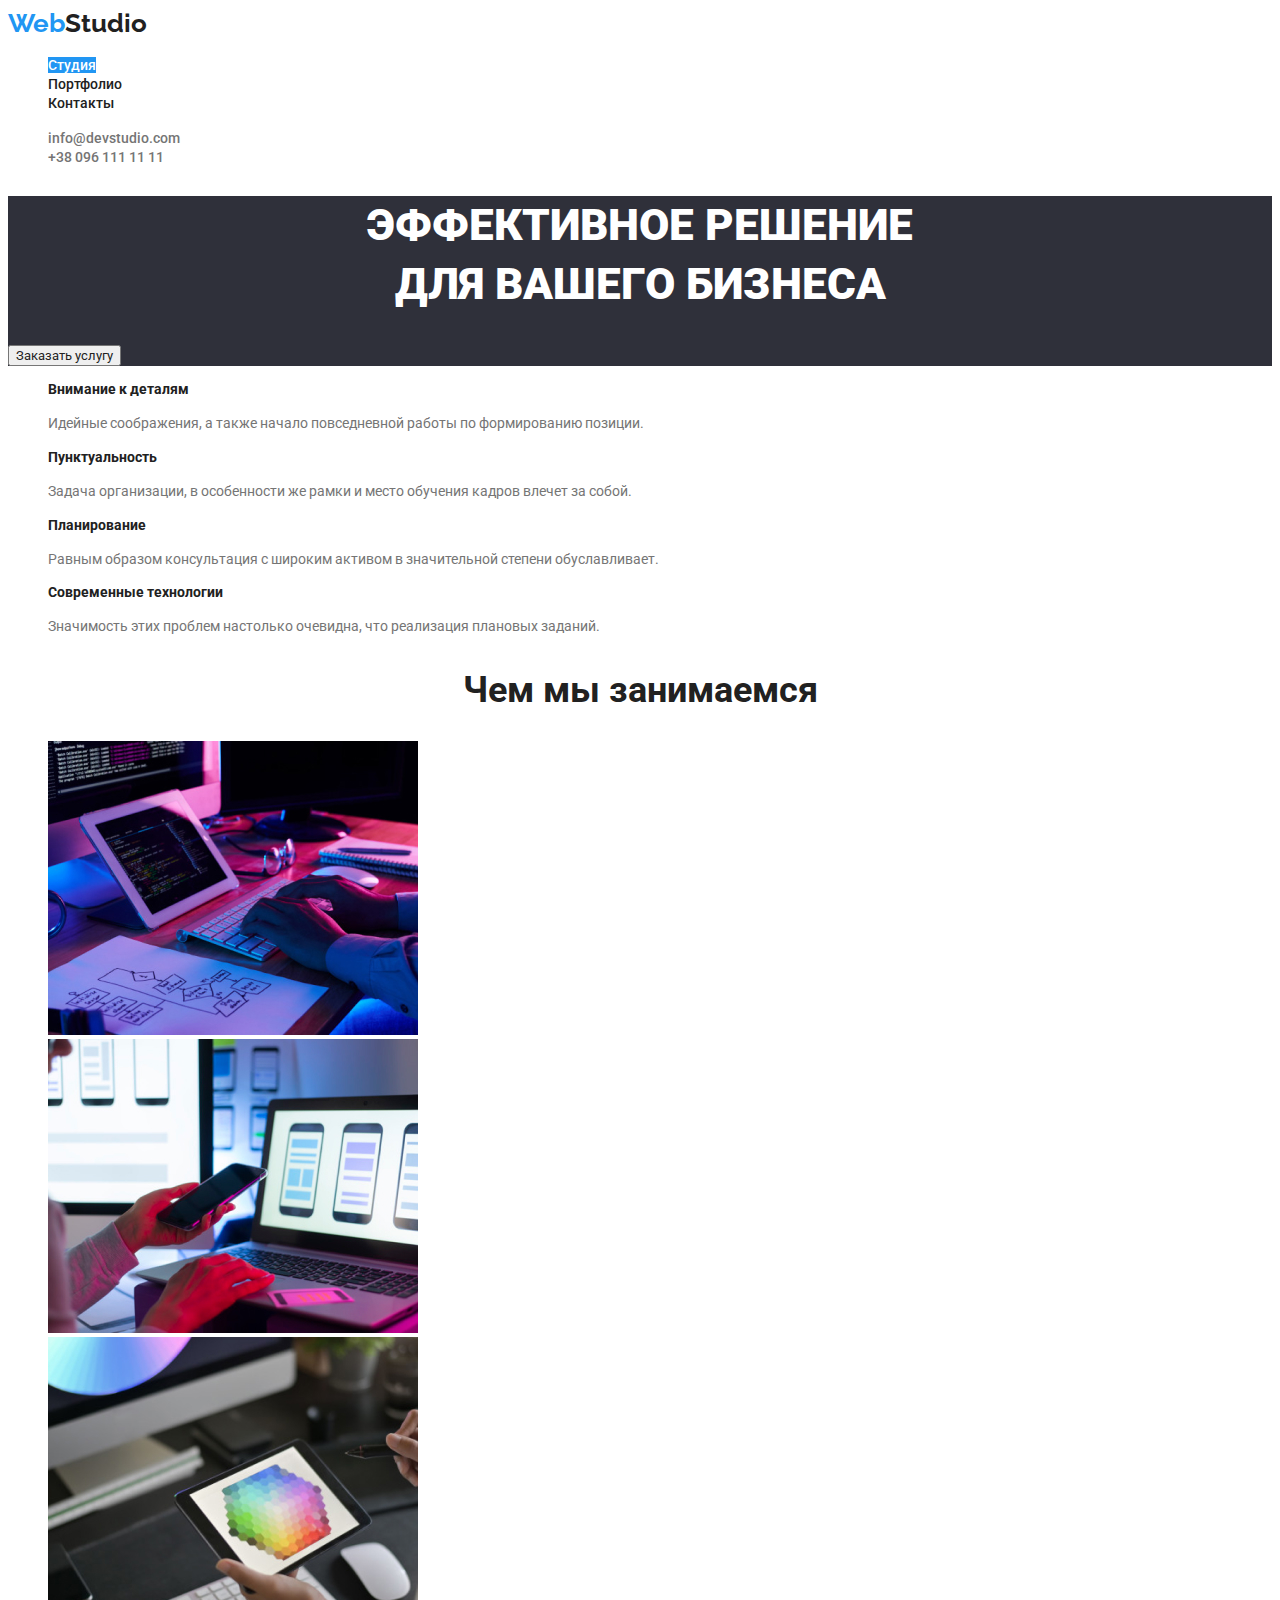
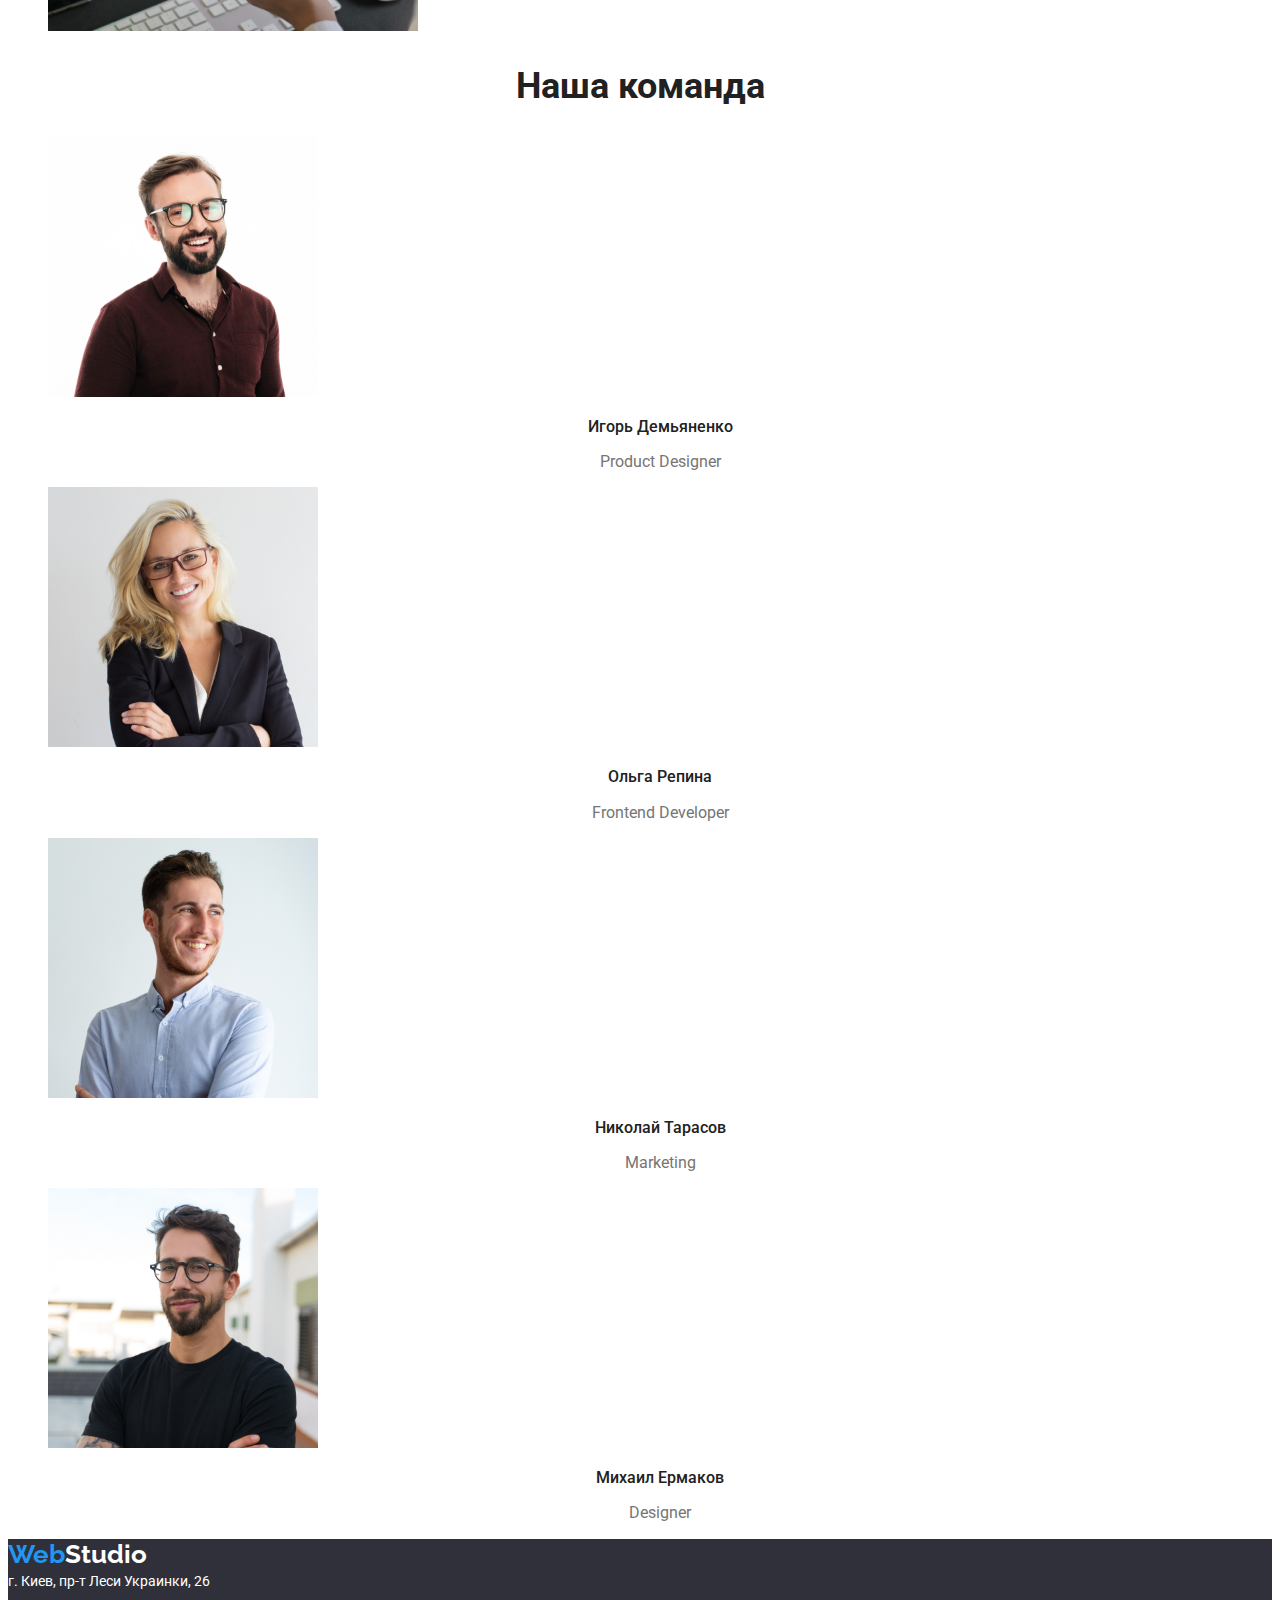
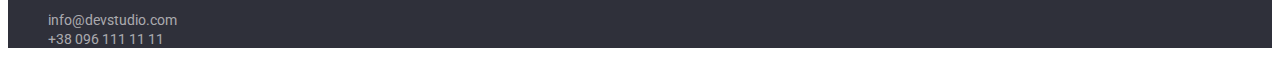
==== commit d15a3703: "Edit" ====
--- a/index.html
+++ b/index.html
@@ -14,9 +14,9 @@
             <nav>
                 <a class="nav-logo" href="/"><span class="header-logo" >Web</span>Studio</a>
                 <ul class="nav-list">
+                    <li><a class="nav-item" href="./index.html"><span class="fair">Студия</span></a></li>
                     <li><a class="nav-item" href="./portfolio.html">Портфолио</a></li>
                     <li><a class="nav-item" href="">Контакты</a></li>
-                    <li><a class="nav-item" href="./index.html">Студия</a></li>
                 </ul>
             </nav>
             <ul class="contact-list">
--- a/css/styles.css
+++ b/css/styles.css
@@ -51,8 +51,14 @@
 }
 
 .nav-item:hover,
-.nav-item:focus{
+.nav-item:focus
+.nav-item:any-link {
     color: var(--link-text-color);
+}
+
+.fair{
+background: var(--link-text-color);
+color: white;
 }
 
 /*Основной контент*/
@@ -130,10 +136,17 @@
 
 .footer-address{
     color: #FFFFFF;
+    font-style: normal;
+    font-weight: 400;
+    font-size: 14px;
+    line-height: 1.71;
 }
 
 .footer-contact {
     color: rgba(255, 255, 255, 0.6);
+    font-weight: 400;
+    font-size: 14px;
+    line-height: 1.71px;
 }
 
 .works-header, .team-header {
